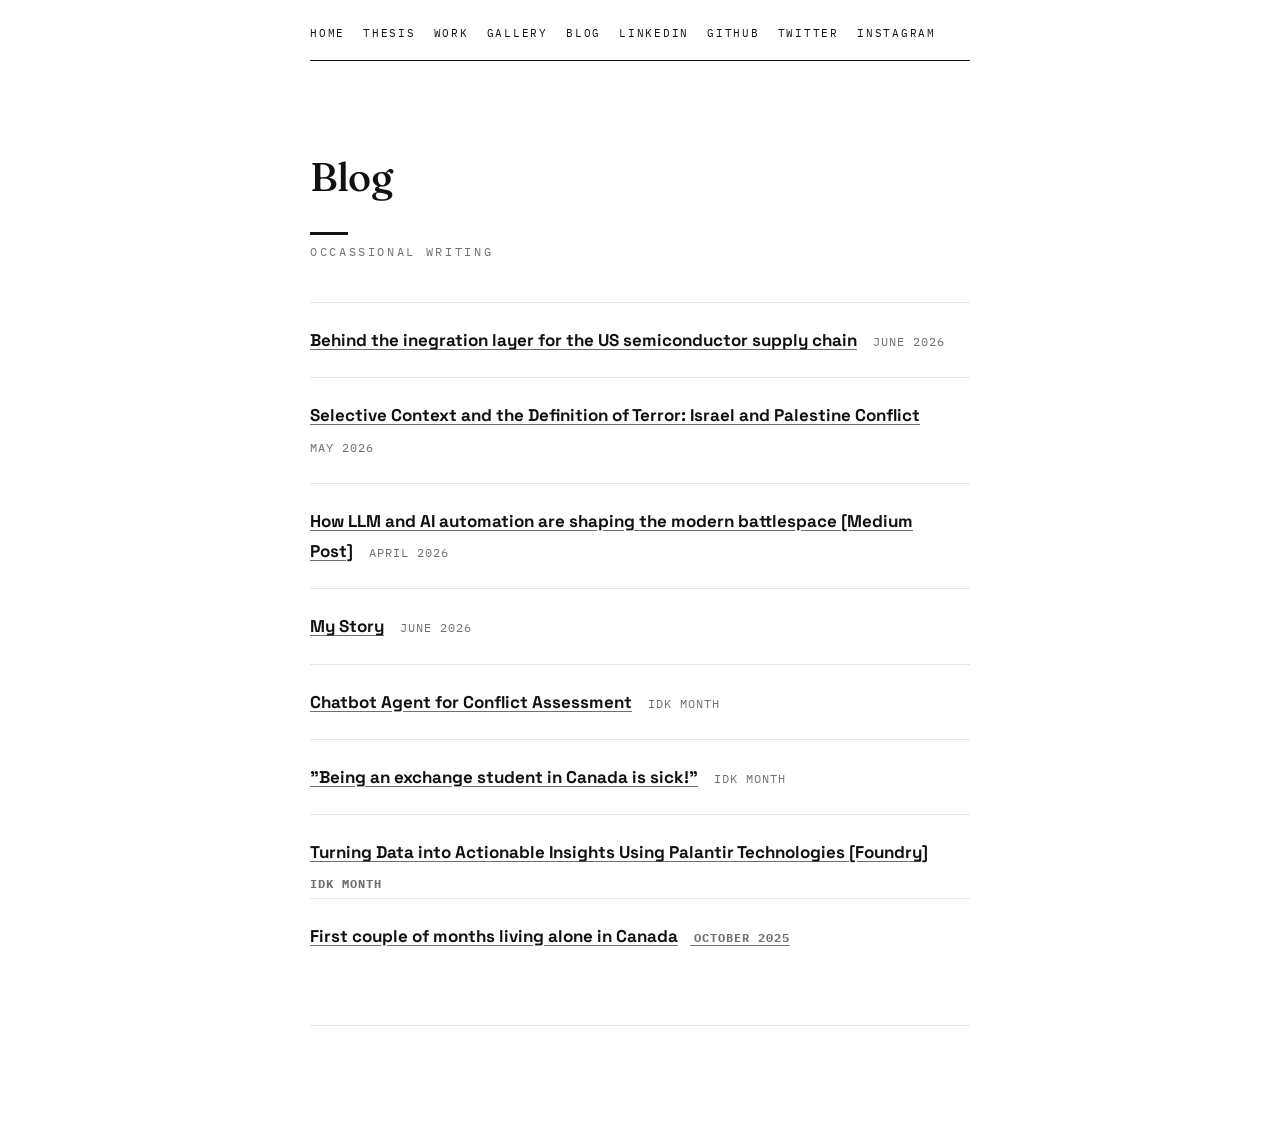
==== blog.html @ 3ab9adf5 "blog.html" ====
<!DOCTYPE html>
<html lang="en">
<head>
<meta charset="UTF-8">
<meta name="viewport" content="width=device-width, initial-scale=1">
<title>Blog | Mayu</title>
<link rel="stylesheet" href="style.css">
</head>
<body>

<nav>
  <a href="index.html">home</a>
  <a href="thesis.html">thesis</a>
  <a href="work.html">work</a>
  <a href="gallery.html">gallery</a>
  <a href="blog.html">blog</a>
  <a href="https://www.linkedin.com/in/mayu-unda/" target="_blank" rel="noopener">linkedin</a>
  <a href="https://github.com/Mayuunda" target="_blank" rel="noopener">github</a>
  <a href="https://x.com/MayuUnda" target="_blank" rel="noopener">twitter</a>
  <a href="https://www.instagram.com/mayu_unda/" target="_blank" rel="noopener">instagram</a>
</nav>

<main>
<h1>Blog</h1>
<p class="subtitle">Occassional writing</p>

<ul class="list">
  <li>
    <h3><a href="https://YOURPOSTURL.com">Behind the inegration layer for the US semiconductor supply chain</a></h3>
    <span class="meta">June 2026</span>
  </li>
  <li>
    <h3><a href="https://docs.google.com/document/d/1a0e4S8w0Kk3pQVYBzotX0to_DfK3E3ETzT_iGYTw_7M/edit?tab=t.0">Selective Context and the Definition of Terror: Israel and Palestine Conflict</a></h3>
    <span class="meta">May 2026</span>
  </li>
  <li>
    <h3><a href="https://medium.com/@mayuundawca/how-llms-and-ai-automation-are-shaping-the-modern-battlespace-9a3a25e6df60?sharedUserId=mayuundawca">How LLM and AI automation are shaping the modern battlespace [Medium Post]</a></h3>
    <span class="meta">April 2026</span>
  </li>
  <li>
    <h3><a href="link here Блят">My Story</a></h3>
    <span class="meta">June 2026</span>
  </li>
  <li> 
    <h3><a href="https://medium.com/@mayuundawca/conflict-agent-replicate-04bffbd4146b?sharedUserId=mayuundawca">Chatbot Agent for Conflict Assessment</a></h3>
    <span class="meta"> IDK MONTH</span>
  </li>
  <li>
    <h3><a href="https://substack.com/home/post/p-176277778">"Being an exchange student in Canada is sick!"</a></h3>
    <span class="meta">IDK MONTH</span>
  </li>
  <li>
    <h3><a href="https://medium.com/@mayuundawca/turning-data-into-actionable-insights-using-palantir-technologies-63419cab5e90?sharedUserId=mayuundawca">Turning Data into Actionable Insights Using Palantir Technologies [Foundry]</a>
      <span class="meta"> IDK MONTH</span>
  <li>
    <h3><a href="https://substack.com/home/post/p-176277778">First couple of months living alone in Canada</h3>
      <span class="meta"> October 2025</span>
  </li>
</ul>
</main>

</body>
</html>
---- style.css ----
@import url("https://fonts.googleapis.com/css2?family=Fraunces:ital,opsz,wght@0,9..144,400;0,9..144,500;1,9..144,400&family=Space+Grotesk:wght@400;500;700&family=IBM+Plex+Mono:wght@400;500&display=swap");

:root {
  --bg: #ffffff;
  --text: #111111;
  --dim: #6f6f6f;
  --line: #e6e6e6;
  --col: 660px;
  --sans: "Space Grotesk", system-ui, sans-serif;
  --serif: "Fraunces", Georgia, serif;
  --mono: "IBM Plex Mono", ui-monospace, Menlo, monospace;
}

* { box-sizing: border-box; margin: 0; padding: 0; }

html { background: var(--bg); }

body {
  background: transparent;
  color: var(--text);
  font-family: var(--serif);
  font-size: 17px;
  line-height: 1.78;
  padding: 0 22px 100px;
}

nav, main { position: relative; z-index: 1; }

::selection { background: var(--text); color: var(--bg); }

nav {
  max-width: var(--col);
  margin: 0 auto;
  padding: 24px 0 16px;
  display: flex;
  flex-wrap: wrap;
  align-items: center;
  gap: 4px 18px;
  font-family: var(--mono);
  font-size: 11px;
  text-transform: uppercase;
  letter-spacing: 0.16em;
  border-bottom: 1px solid var(--text);
}
nav .mark { color: var(--text); margin-right: 2px; font-size: 9px; }
nav .ext { margin-left: 0; }
nav .ext:first-of-type { margin-left: auto; }

a { color: var(--text); text-decoration: none; }
nav a:hover { opacity: 0.5; }
a:focus-visible { outline: 2px solid var(--text); outline-offset: 3px; }

main { max-width: var(--col); margin: 0 auto; }
main a { text-decoration: underline; text-underline-offset: 3px; text-decoration-color: var(--dim); }
main a:hover { text-decoration-color: var(--text); }

/* ---- hero wordmark ---- */
.hero { padding: 90px 0 18px; }

.name-svg {
  width: clamp(230px, 56vw, 440px);
  height: auto;
  display: block;
  overflow: visible;
}
.name-svg .draw {
  fill: none;
  stroke: var(--text);
  stroke-width: 7;
  stroke-linecap: round;
  stroke-linejoin: round;
  stroke-dasharray: 1;
  stroke-dashoffset: 1;
  animation: draw 1s ease forwards;
  animation-delay: var(--d, 0s);
}
.name-svg .node {
  fill: var(--text);
  opacity: 0;
  animation: pop .45s cubic-bezier(.2,.8,.2,1) forwards;
  animation-delay: calc(var(--d, 0s) + .85s);
}
@keyframes draw { to { stroke-dashoffset: 0; } }
@keyframes pop { from { opacity: 0; r: 0; } to { opacity: 1; } }

.subtitle {
  font-family: var(--mono);
  font-size: 12px;
  text-transform: uppercase;
  letter-spacing: 0.22em;
  color: var(--dim);
  margin-top: 30px;
  padding-left: 6px;
}

.about {
  display: grid;
  grid-template-columns: 90px 1fr;
  gap: 24px;
  margin-top: 64px;
  padding-top: 30px;
  border-top: 1px solid var(--line);
}
.eyebrow {
  font-family: var(--mono);
  font-size: 11px;
  text-transform: uppercase;
  letter-spacing: 0.16em;
  color: var(--dim);
  padding-top: 8px;
}
.intro { max-width: 52ch; }

h1 {
  font-family: var(--serif);
  font-size: 40px;
  font-weight: 500;
  letter-spacing: -0.01em;
  margin: 80px 0 6px;
}
h1::after {
  content: "";
  display: block;
  width: 38px;
  height: 3px;
  background: var(--text);
  margin-top: 20px;
}
main > .subtitle { margin: 0 0 40px; padding-left: 0; }

h2 {
  font-family: var(--sans);
  font-size: 20px;
  font-weight: 700;
  margin: 46px 0 16px;
}
main > p { margin-bottom: 18px; }

/* ---- lists (work / blog) ---- */
.list { list-style: none; }
.list li { padding: 22px 0; border-top: 1px solid var(--line); }
.list li:last-child { border-bottom: 1px solid var(--line); }
.list h3 {
  font-family: var(--sans);
  font-size: 17px;
  font-weight: 700;
  display: inline;
  margin-right: 12px;
}
.list .meta {
  font-family: var(--mono);
  font-size: 12px;
  text-transform: uppercase;
  letter-spacing: 0.08em;
  color: var(--dim);
  white-space: nowrap;
}
.list p { margin-top: 8px; }

.grid { display: grid; grid-template-columns: repeat(3, 1fr); gap: 14px; margin-top: 12px; }
.grid figure { aspect-ratio: 1; overflow: hidden; border: 1px solid var(--line); background: #fafafa; }
.grid img { width: 100%; height: 100%; object-fit: cover; }

@media (max-width: 600px) {
  .hero { padding: 56px 0 12px; }
  .about { grid-template-columns: 1fr; gap: 10px; }
  nav .ext:first-of-type { margin-left: 0; }
  .grid { grid-template-columns: repeat(2, 1fr); }
  h1 { font-size: 32px; margin-top: 56px; }
}

@media (prefers-reduced-motion: reduce) {
  .name-svg .draw { animation: none; stroke-dashoffset: 0; }
  .name-svg .node { animation: none; opacity: 1; }
}
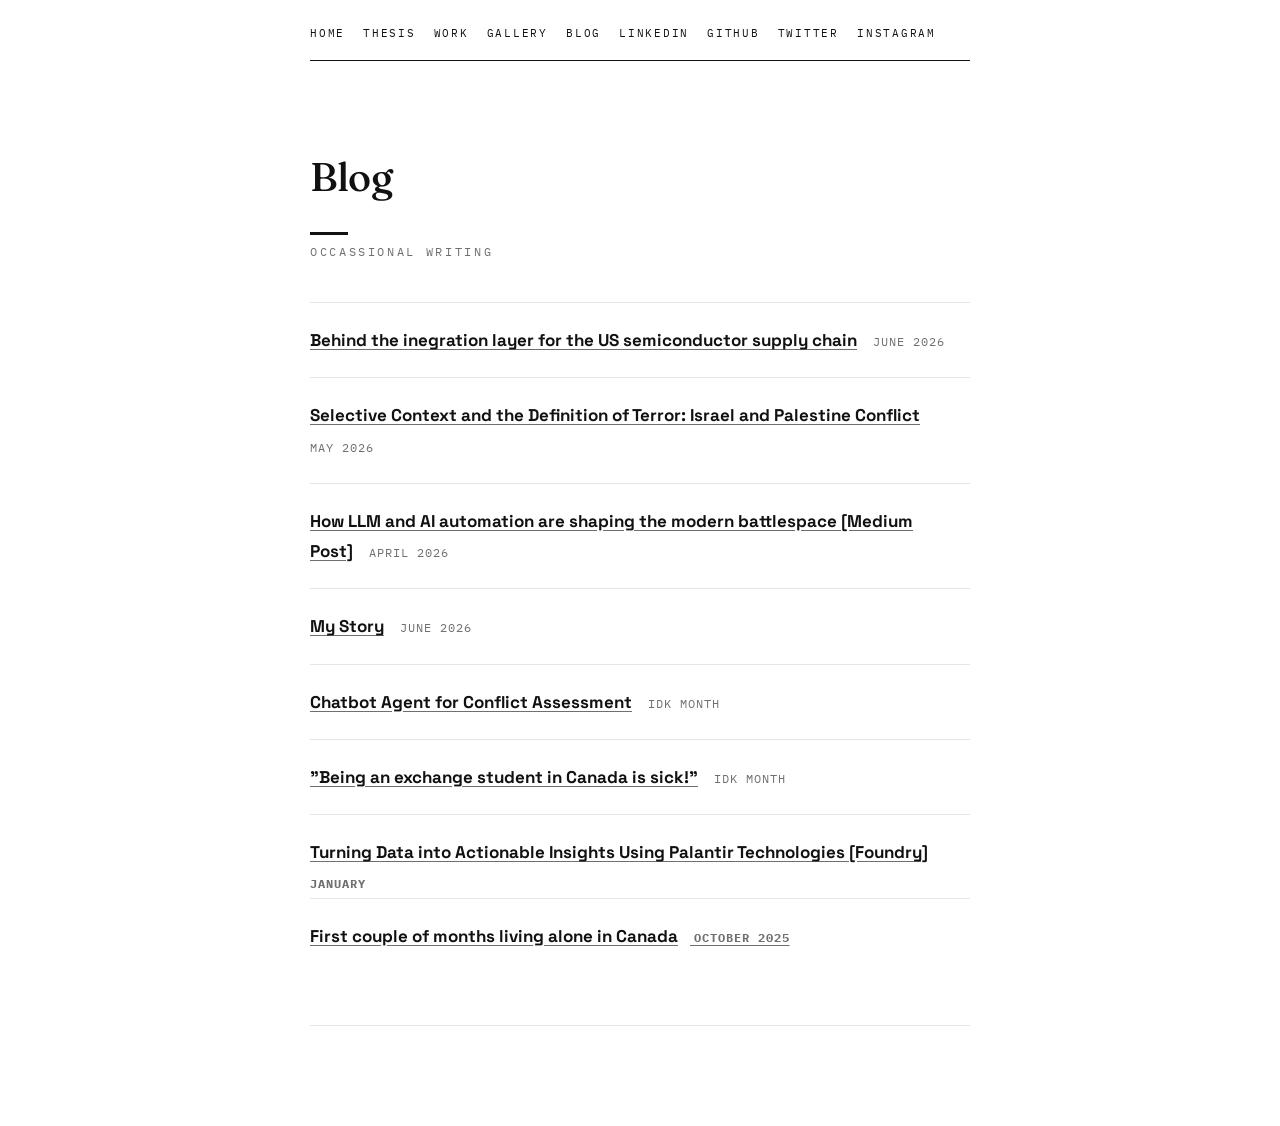
==== commit 7e473349: "blog.html" ====
--- a/blog.html
+++ b/blog.html
@@ -51,7 +51,7 @@
   </li>
   <li>
     <h3><a href="https://medium.com/@mayuundawca/turning-data-into-actionable-insights-using-palantir-technologies-63419cab5e90?sharedUserId=mayuundawca">Turning Data into Actionable Insights Using Palantir Technologies [Foundry]</a>
-      <span class="meta"> IDK MONTH</span>
+      <span class="meta"> January</span>
   <li>
     <h3><a href="https://substack.com/home/post/p-176277778">First couple of months living alone in Canada</h3>
       <span class="meta"> October 2025</span>
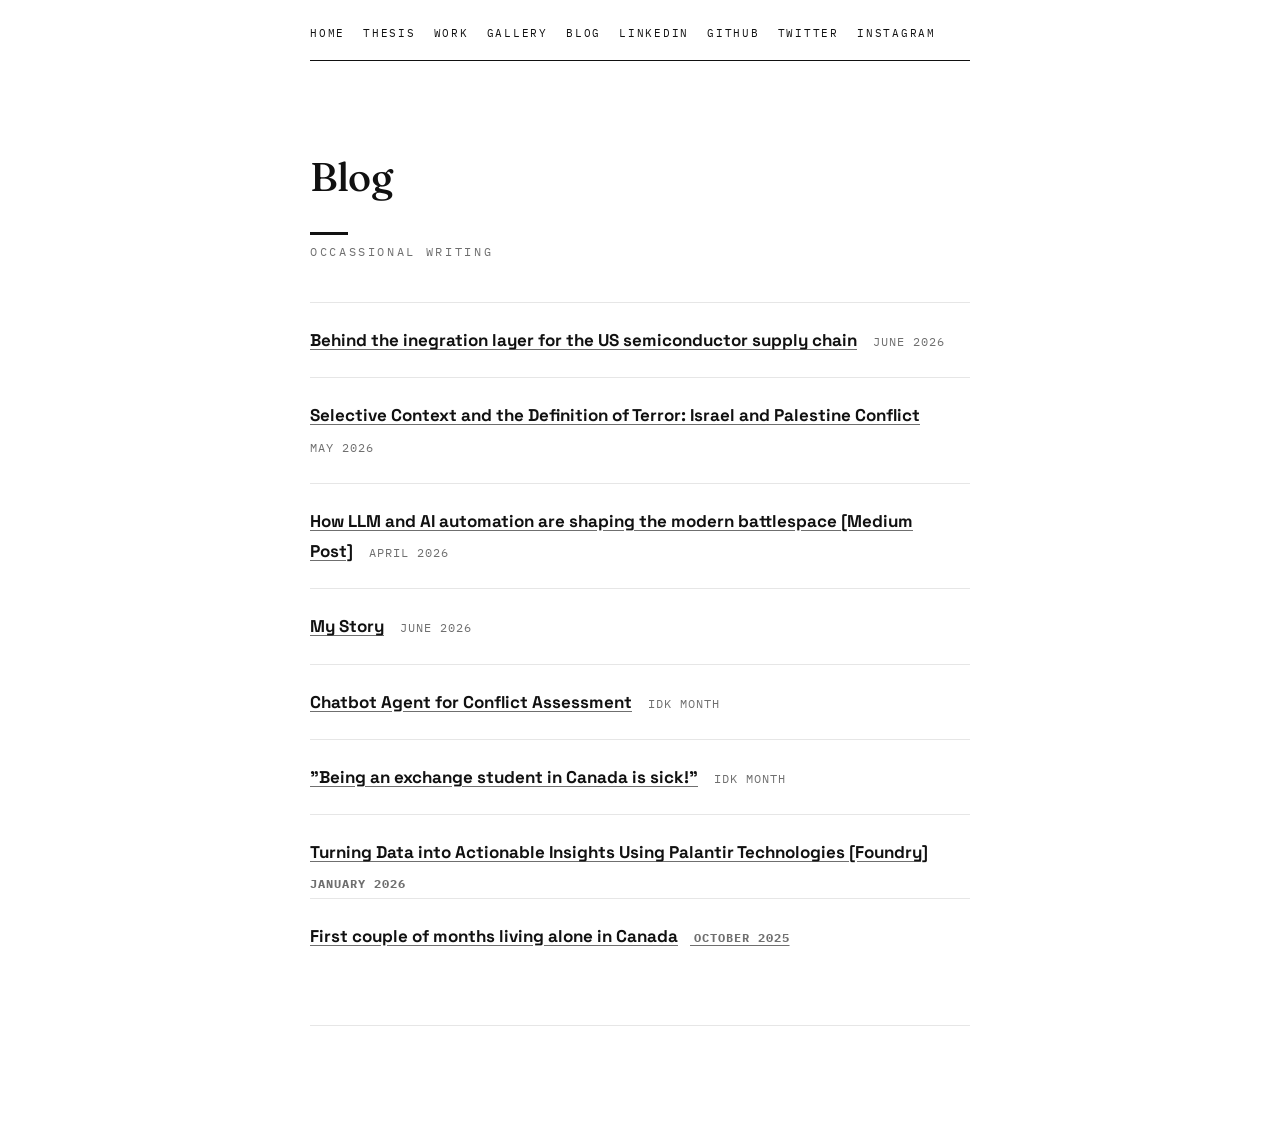
==== commit f4a74dd9: "blog.html" ====
--- a/blog.html
+++ b/blog.html
@@ -51,7 +51,7 @@
   </li>
   <li>
     <h3><a href="https://medium.com/@mayuundawca/turning-data-into-actionable-insights-using-palantir-technologies-63419cab5e90?sharedUserId=mayuundawca">Turning Data into Actionable Insights Using Palantir Technologies [Foundry]</a>
-      <span class="meta"> January</span>
+      <span class="meta"> January 2026</span>
   <li>
     <h3><a href="https://substack.com/home/post/p-176277778">First couple of months living alone in Canada</h3>
       <span class="meta"> October 2025</span>
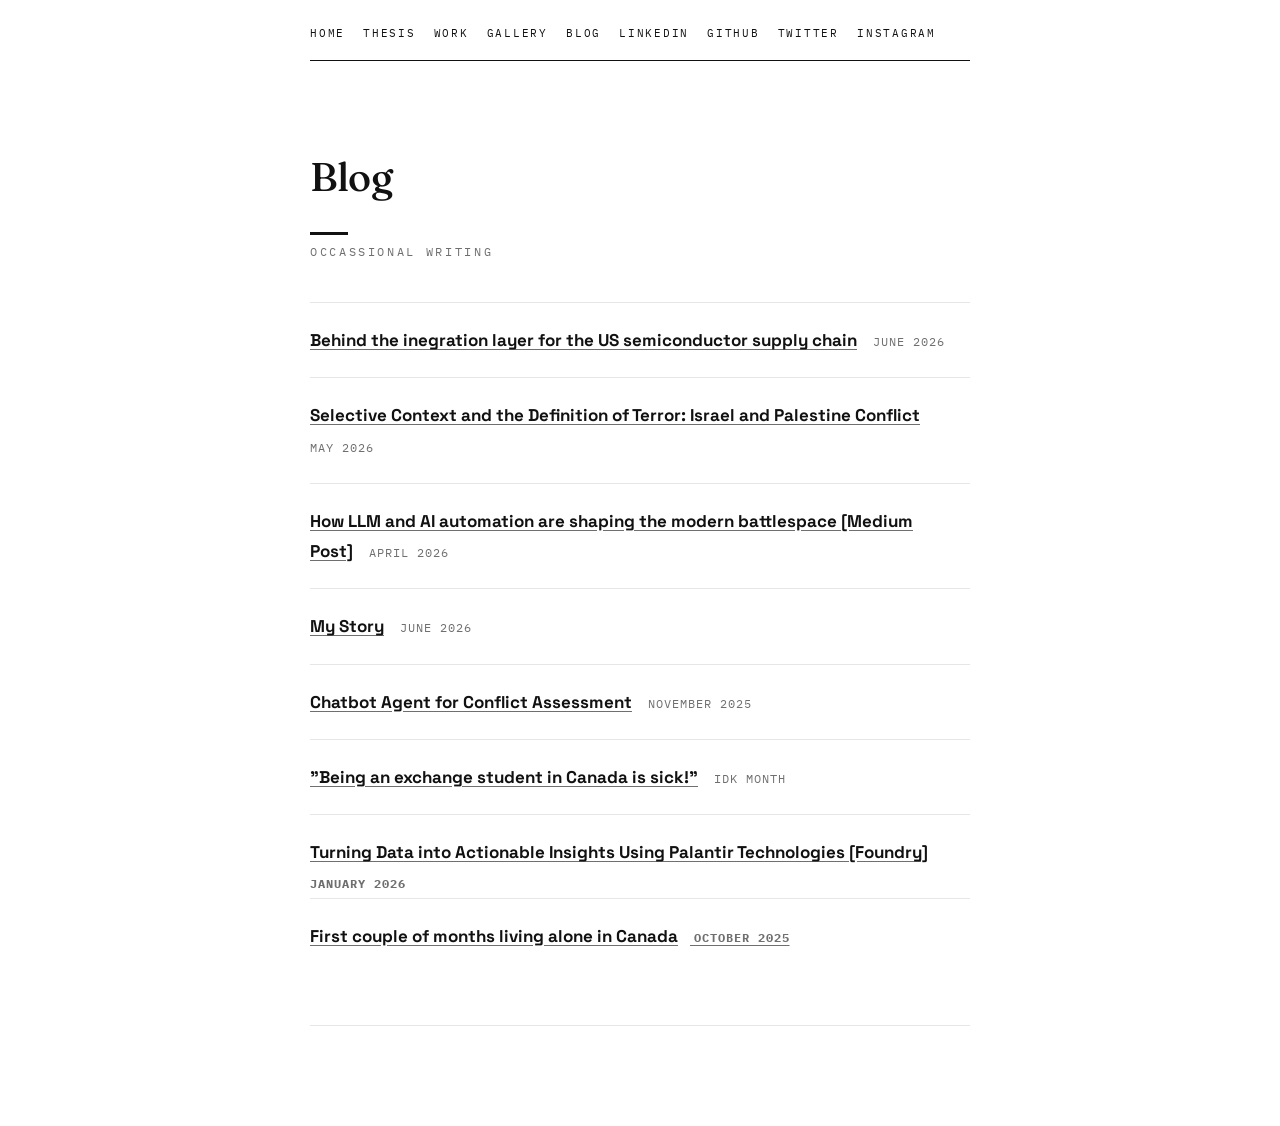
==== commit 4ce5bb84: "blog.html" ====
--- a/blog.html
+++ b/blog.html
@@ -43,7 +43,7 @@
   </li>
   <li> 
     <h3><a href="https://medium.com/@mayuundawca/conflict-agent-replicate-04bffbd4146b?sharedUserId=mayuundawca">Chatbot Agent for Conflict Assessment</a></h3>
-    <span class="meta"> IDK MONTH</span>
+    <span class="meta">November 2025</span>
   </li>
   <li>
     <h3><a href="https://substack.com/home/post/p-176277778">"Being an exchange student in Canada is sick!"</a></h3>
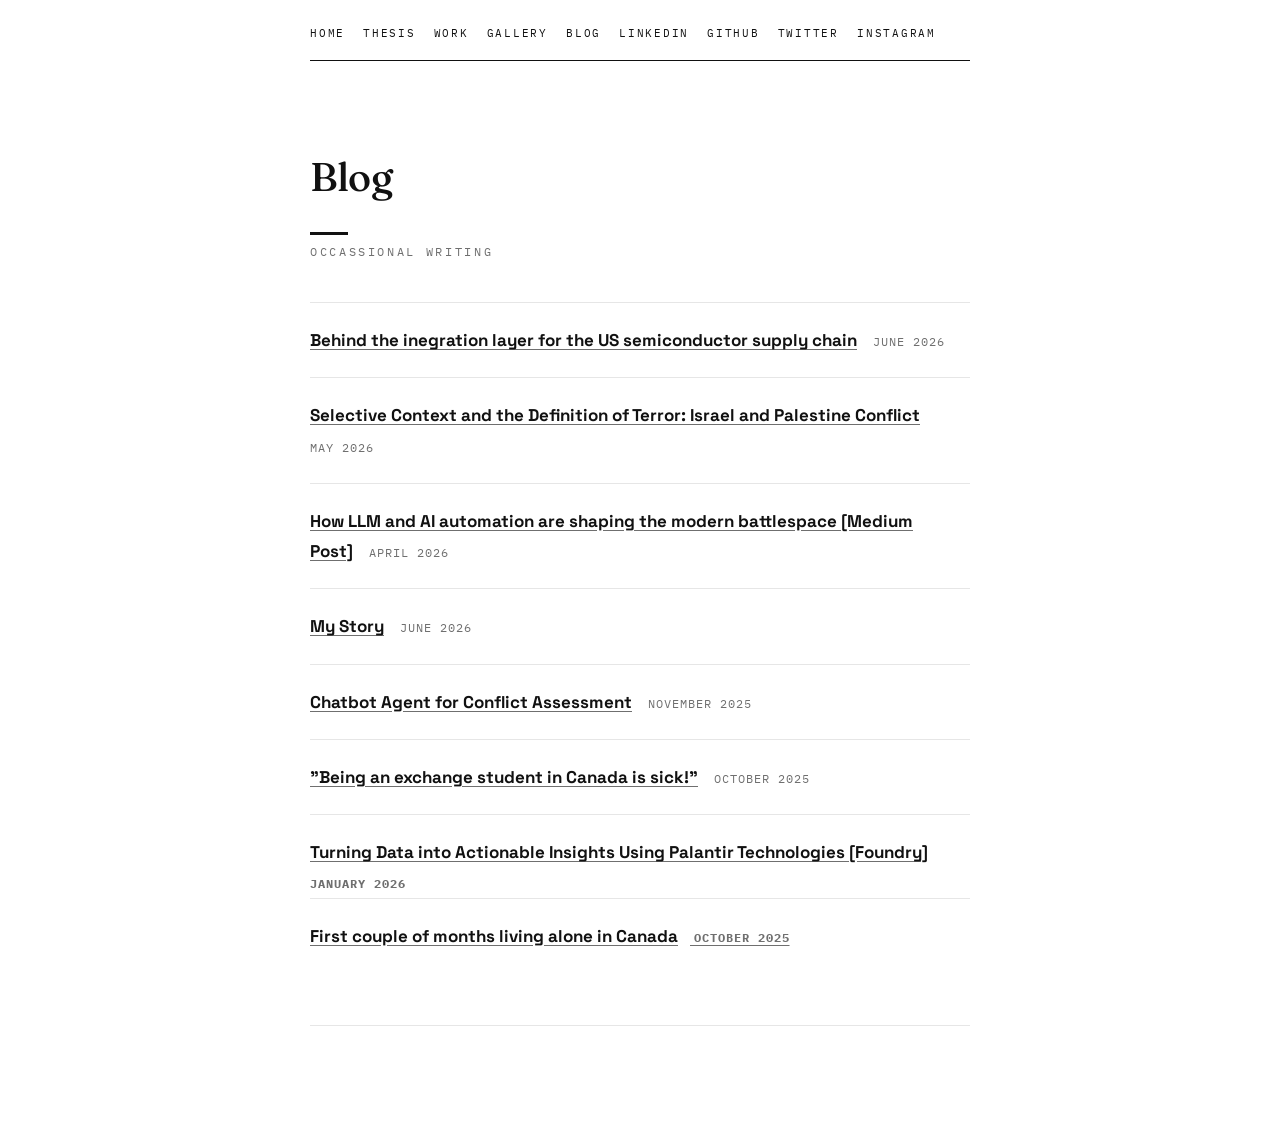
==== commit 9d988489: "blog.html" ====
--- a/blog.html
+++ b/blog.html
@@ -47,7 +47,7 @@
   </li>
   <li>
     <h3><a href="https://substack.com/home/post/p-176277778">"Being an exchange student in Canada is sick!"</a></h3>
-    <span class="meta">IDK MONTH</span>
+    <span class="meta">October 2025</span>
   </li>
   <li>
     <h3><a href="https://medium.com/@mayuundawca/turning-data-into-actionable-insights-using-palantir-technologies-63419cab5e90?sharedUserId=mayuundawca">Turning Data into Actionable Insights Using Palantir Technologies [Foundry]</a>
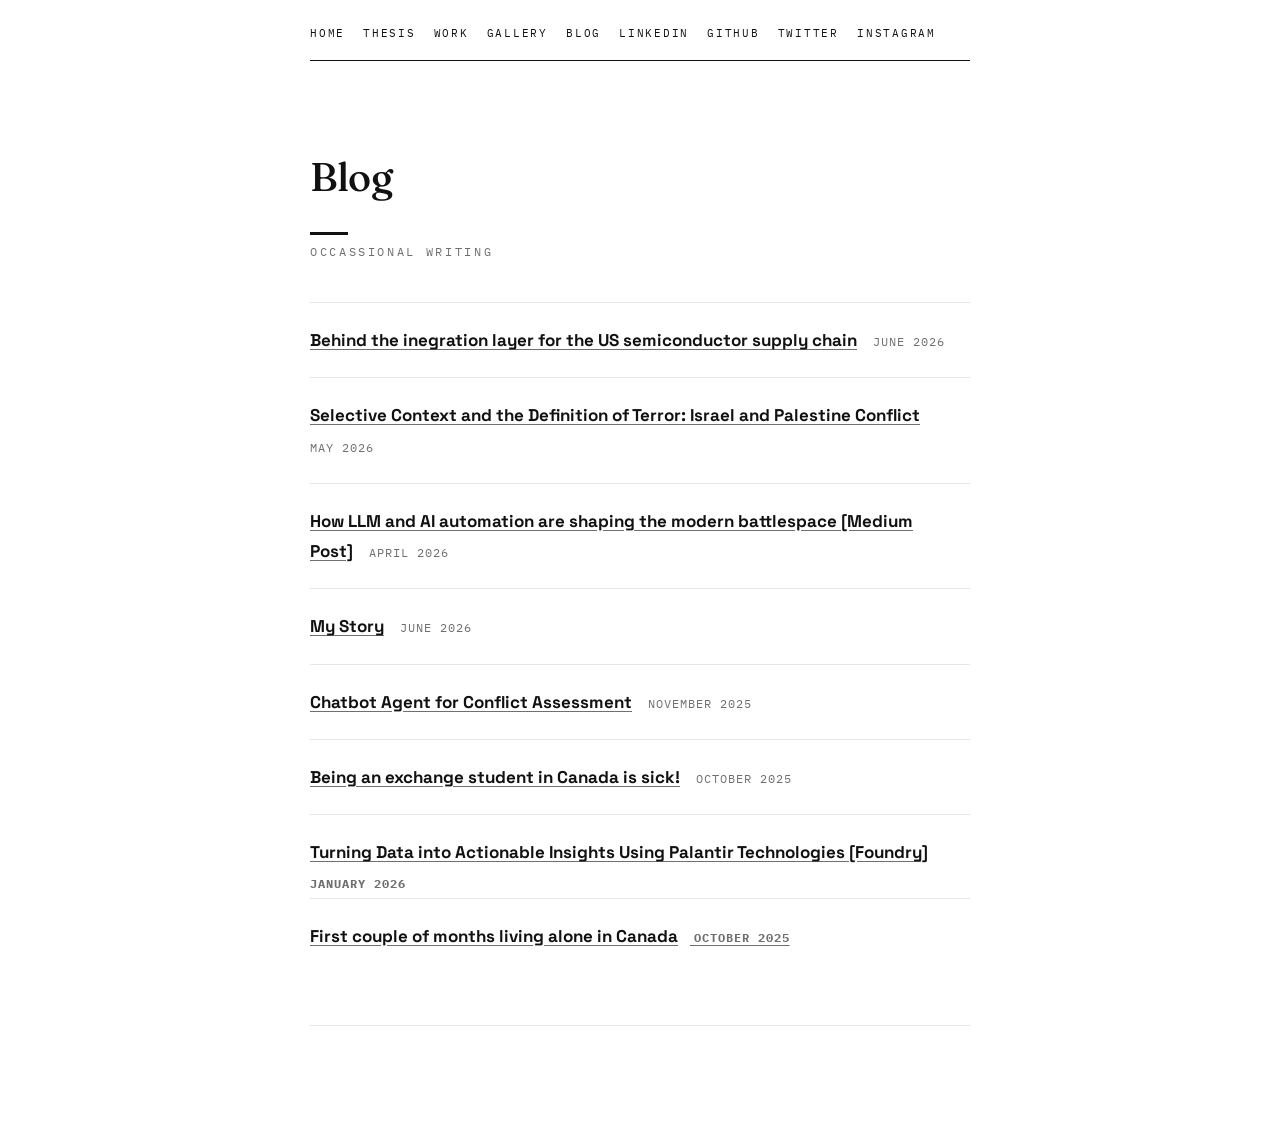
==== commit da4b5f7d: "blog.html" ====
--- a/blog.html
+++ b/blog.html
@@ -46,7 +46,7 @@
     <span class="meta">November 2025</span>
   </li>
   <li>
-    <h3><a href="https://substack.com/home/post/p-176277778">"Being an exchange student in Canada is sick!"</a></h3>
+    <h3><a href="https://substack.com/home/post/p-176277778">Being an exchange student in Canada is sick!</a></h3>
     <span class="meta">October 2025</span>
   </li>
   <li>
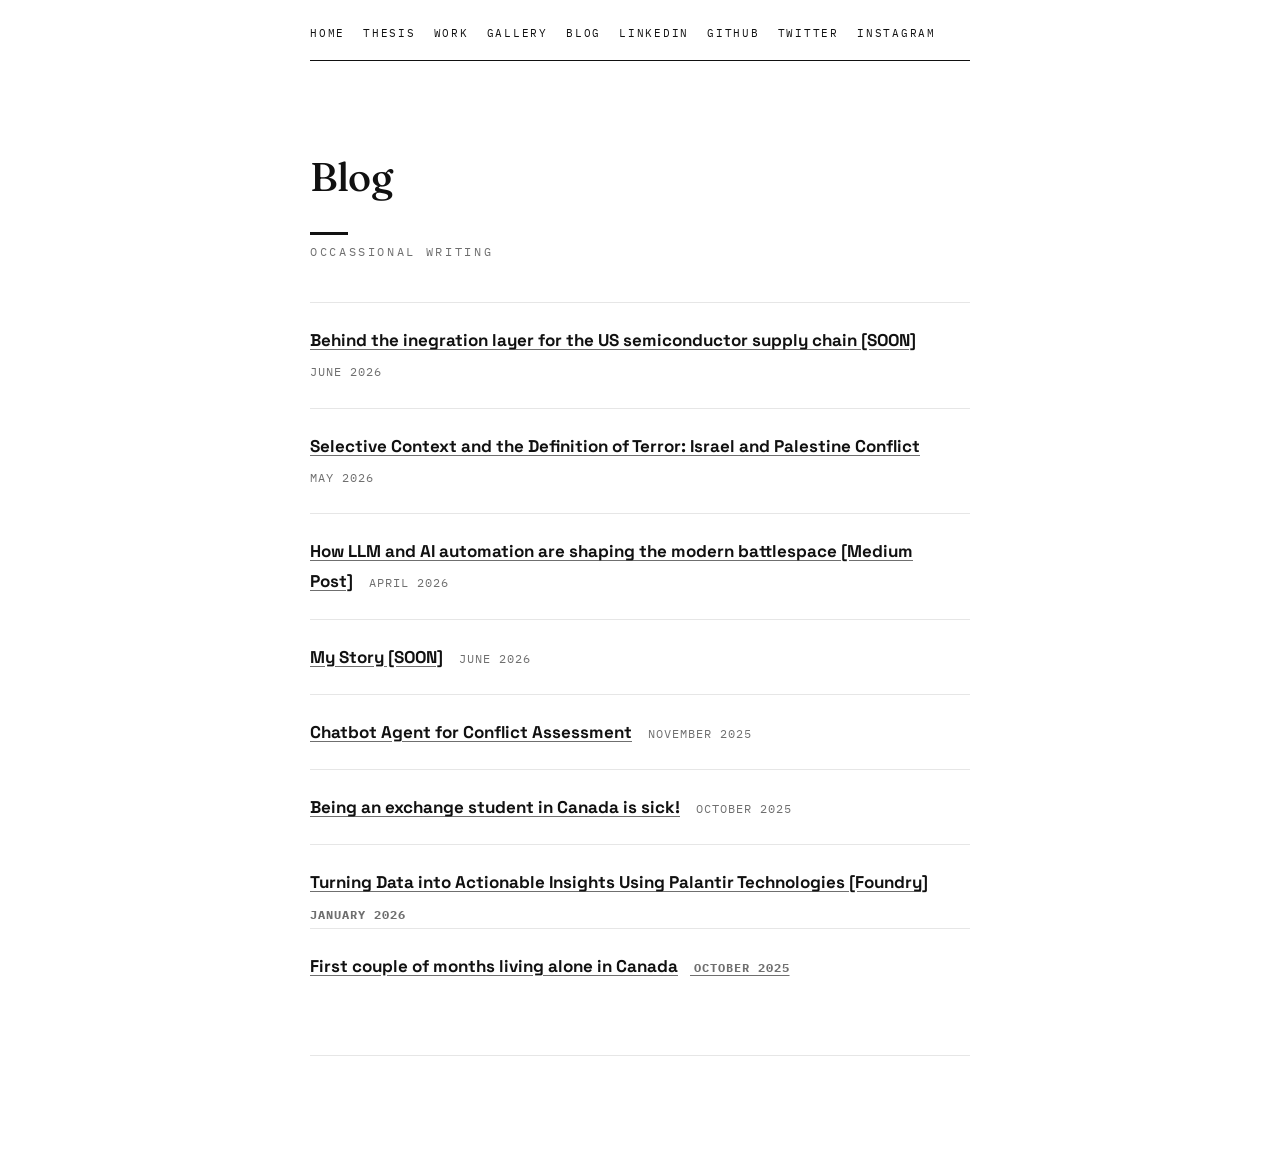
==== commit ca8fa8a2: "blog.html" ====
--- a/blog.html
+++ b/blog.html
@@ -26,7 +26,7 @@
 
 <ul class="list">
   <li>
-    <h3><a href="https://YOURPOSTURL.com">Behind the inegration layer for the US semiconductor supply chain</a></h3>
+    <h3><a href="https://YOURPOSTURL.com">Behind the inegration layer for the US semiconductor supply chain [SOON]</a></h3>
     <span class="meta">June 2026</span>
   </li>
   <li>
@@ -38,7 +38,7 @@
     <span class="meta">April 2026</span>
   </li>
   <li>
-    <h3><a href="link here Блят">My Story</a></h3>
+    <h3><a href="link here Блят">My Story [SOON]</a></h3>
     <span class="meta">June 2026</span>
   </li>
   <li> 
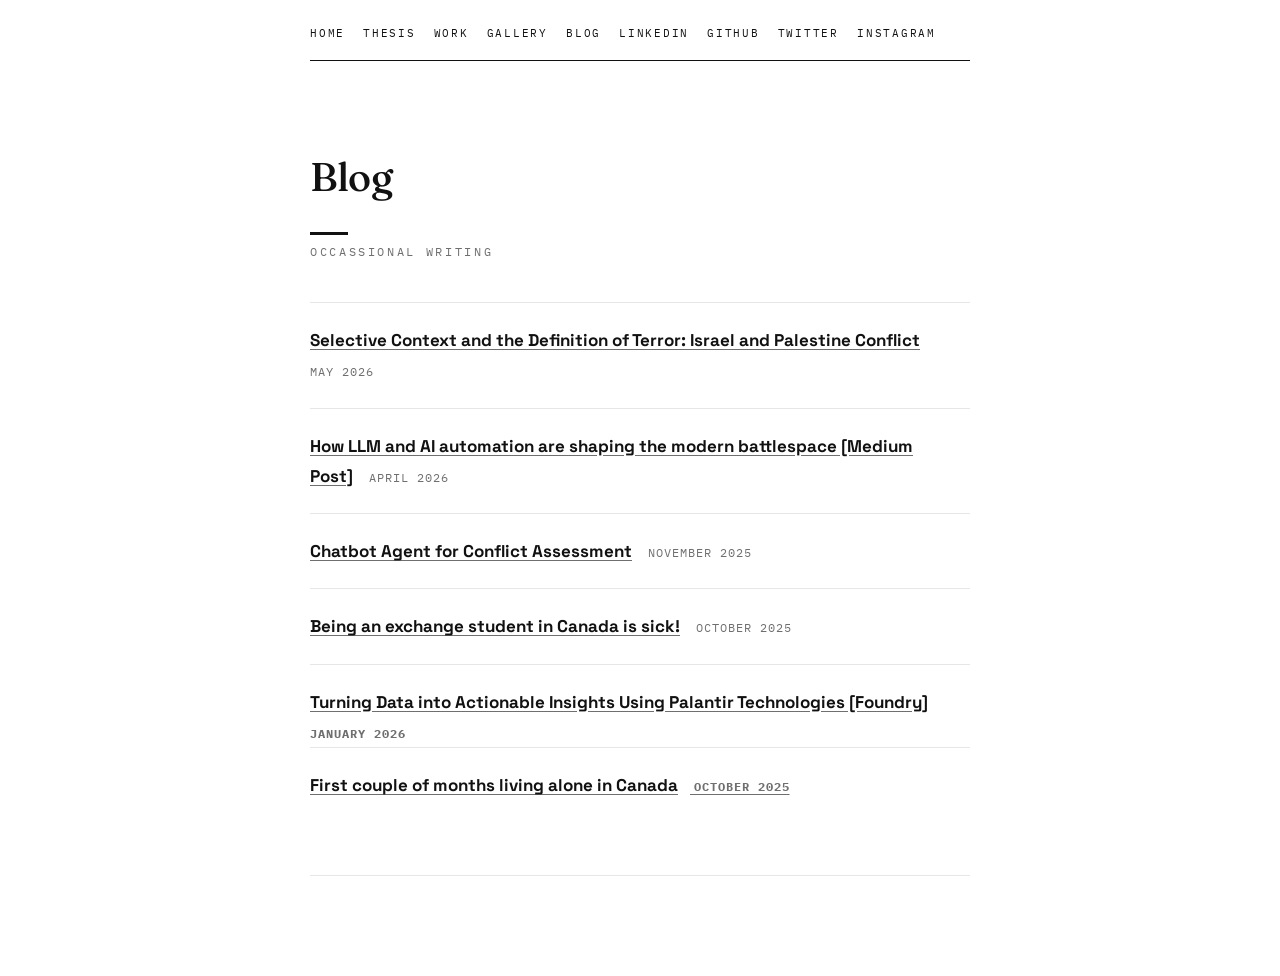
==== commit 27307df8: "blog.html" ====
--- a/blog.html
+++ b/blog.html
@@ -26,10 +26,6 @@
 
 <ul class="list">
   <li>
-    <h3><a href="https://YOURPOSTURL.com">Behind the inegration layer for the US semiconductor supply chain [SOON]</a></h3>
-    <span class="meta">June 2026</span>
-  </li>
-  <li>
     <h3><a href="https://docs.google.com/document/d/1a0e4S8w0Kk3pQVYBzotX0to_DfK3E3ETzT_iGYTw_7M/edit?tab=t.0">Selective Context and the Definition of Terror: Israel and Palestine Conflict</a></h3>
     <span class="meta">May 2026</span>
   </li>
@@ -38,10 +34,6 @@
     <span class="meta">April 2026</span>
   </li>
   <li>
-    <h3><a href="link here Блят">My Story [SOON]</a></h3>
-    <span class="meta">June 2026</span>
-  </li>
-  <li> 
     <h3><a href="https://medium.com/@mayuundawca/conflict-agent-replicate-04bffbd4146b?sharedUserId=mayuundawca">Chatbot Agent for Conflict Assessment</a></h3>
     <span class="meta">November 2025</span>
   </li>
